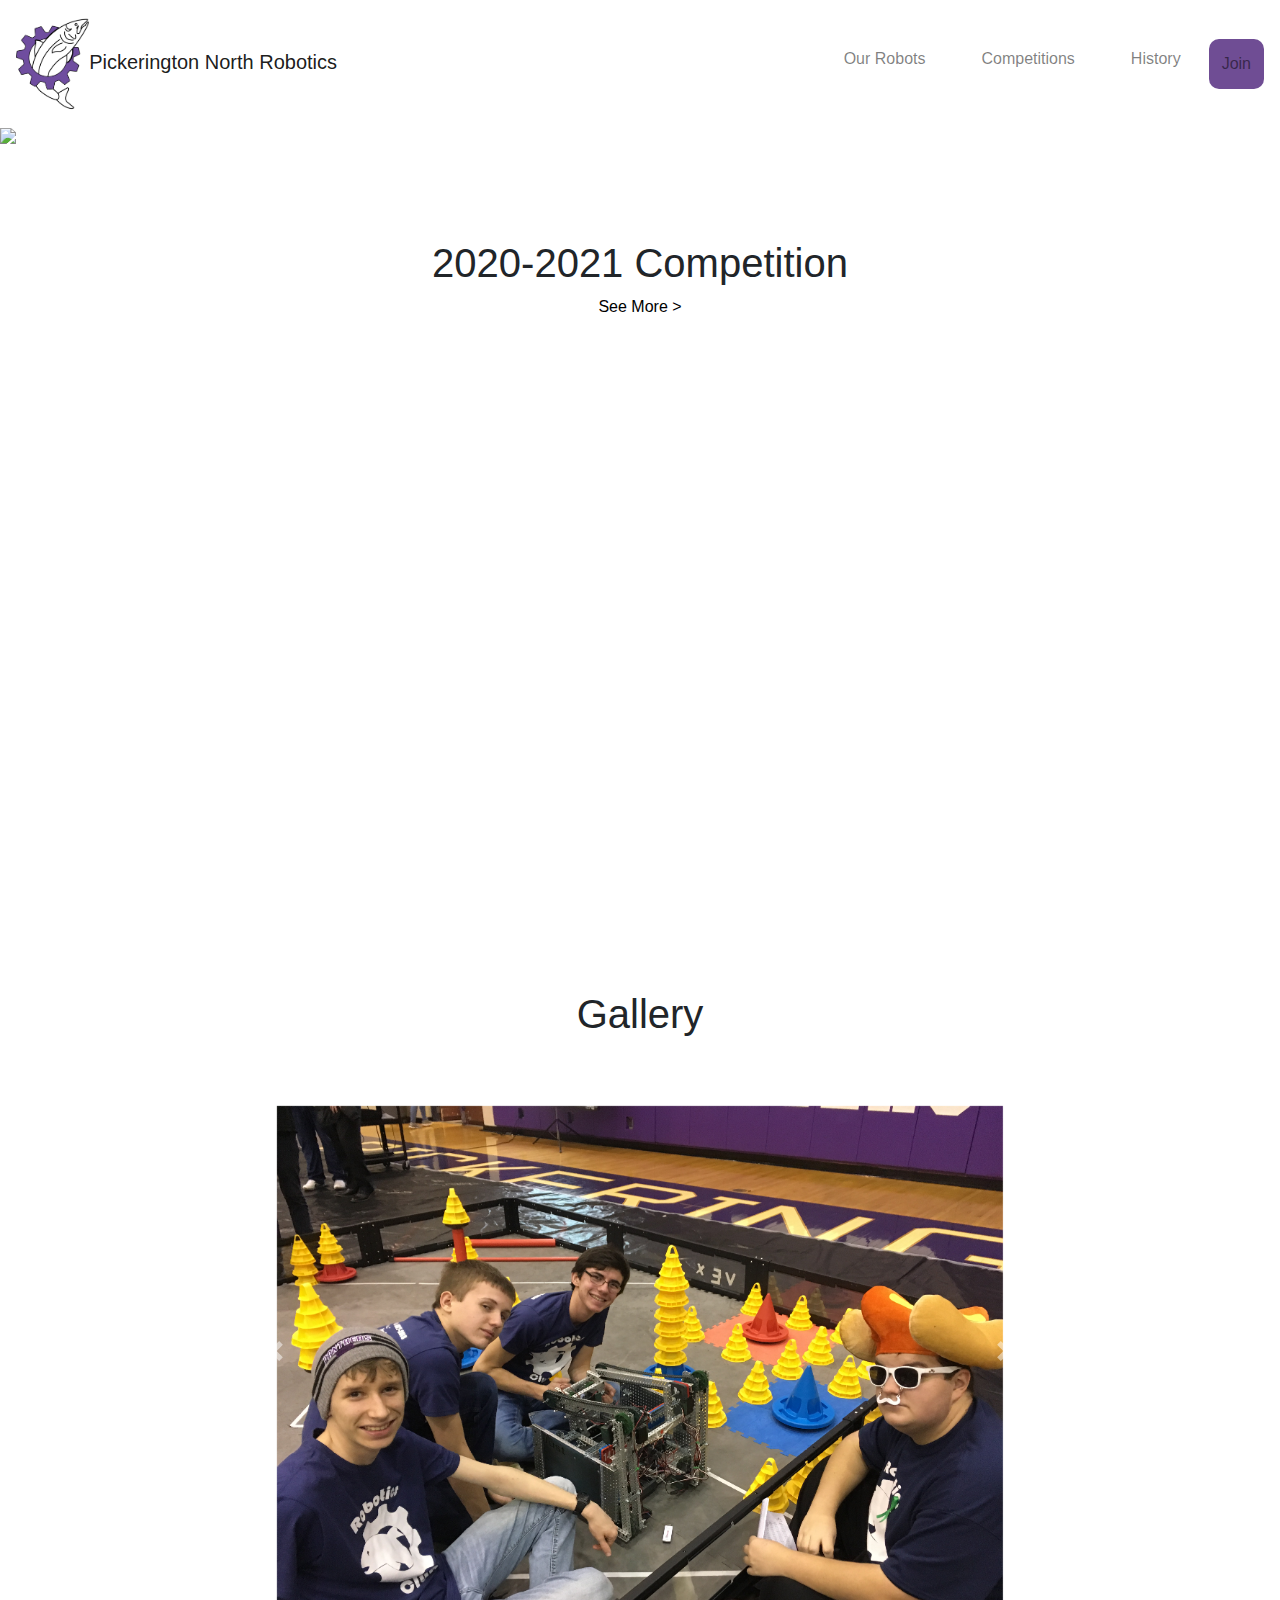
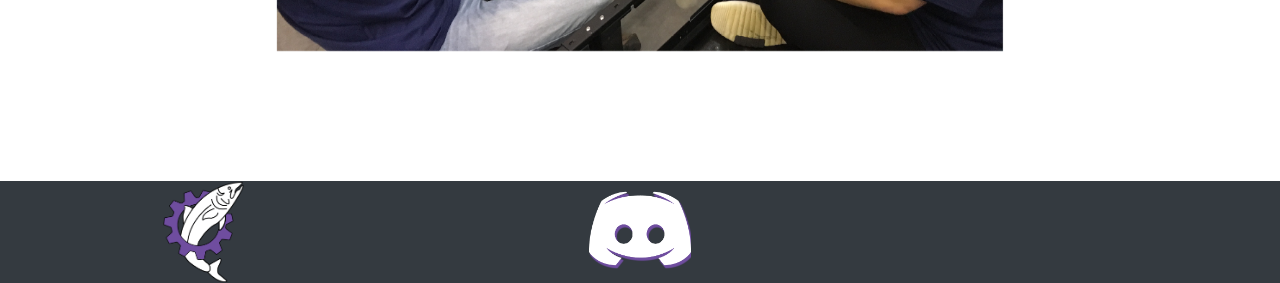
==== index.html @ 36e14497 "goodnight" ====
<!DOCTYPE HTML>
<html>
    <head>
        <title>PHSN Robotics Team | Home</title>
        <!--My Links-->
        <link href="assets/styles/style.css" rel="stylesheet" type="text/css">
        <link rel="icon" type="image/png" href="assets/images/logosquare.png">
        <!--External Links-->
        <!-- <link rel="stylesheet" href="https://cdnjs.cloudflare.com/ajax/libs/font-awesome/4.7.0/css/font-awesome.min.css"> -->
        <link rel="stylesheet" href="https://maxcdn.bootstrapcdn.com/bootstrap/4.5.2/css/bootstrap.min.css">
        <!--Meta Data-->
        <meta charset='UTF-8'>
        <meta name="viewport" content="width=device-width, initial-scale=1">
        <!--Scripts-->
        <script src="https://ajax.googleapis.com/ajax/libs/jquery/3.5.1/jquery.min.js"></script>
        <script src="https://cdnjs.cloudflare.com/ajax/libs/popper.js/1.16.0/umd/popper.min.js"></script>
        <script src="https://maxcdn.bootstrapcdn.com/bootstrap/4.5.2/js/bootstrap.min.js"></script>
        <script src="https://kit.fontawesome.com/487f9a1844.js" crossorigin="anonymous"></script>
    </head>

    <body>
    

        <nav class='navbar navbar-expand-md navbar-light '>
            <a  href='index.html'class='navbar-brand'><img src='assets/originals/logo.png'>Pickerington North Robotics</a>

            <button class="navbar-toggler" type="button" data-toggle="collapse" data-target="#collapsibleNavbar">
                <span class="navbar-toggler-icon"></span>
              </button>

              <div class="collapse navbar-collapse" id="collapsibleNavbar">
                <ul class="navbar-nav ml-auto justify-content-center">
                  <li class="nav-item">
                    <a class="nav-link" href="#">Our Robots</a>
                  </li>
                  <li class="nav-item">
                    <a class="nav-link" href="#">Competitions</a>
                  </li>
                  <li class="nav-item">
                    <a class="nav-link" href="history.html">History</a>
                  </li>
                  <li class="nav-item" id="button">
                    <a class="nav-link" href="#">Join</a>
                  </li>
                </ul>
              </div>  

        </nav>

        <img src='assets/images/header.png' style="width:100%; margin-bottom: 75px;">

        <main>

          <div>
            <h1>2020-2021 Competition</h1>
            <a href='competitions.html' style='color:black; text-decoration: none;'>See More ></a>
            <br><br>
            <div style=''>
          <iframe  style='width: 960px; height: 540px' src="https://www.youtube.com/embed/Hxs0q9UoMDQ" title="YouTube video player" frameborder="0" allow="accelerometer; autoplay; clipboard-write; encrypted-media; gyroscope; picture-in-picture" allowfullscreen></iframe>
        </div> 
        </div>

          <div style="margin: 0 auto; width: 70%">
          <div id="demo" class="carousel slide " data-ride="carousel">

            <!-- Indicators -->
            <ul class="carousel-indicators">
              <li data-target="#demo" data-slide-to="0" class="active"></li>
              <li data-target="#demo" data-slide-to="1"></li>
              <li data-target="#demo" data-slide-to="2"></li>
              <li data-target="#demo" data-slide-to="3"></li>
              <li data-target="#demo" data-slide-to="4"></li>
              <li data-target="#demo" data-slide-to="5"></li>
              <li data-target="#demo" data-slide-to="6"></li>
              <li data-target="#demo" data-slide-to="7"></li>
              <li data-target="#demo" data-slide-to="8"></li>
              
            </ul>
          
            <!-- The slideshow -->
            <h1>Gallery</h1>
            <div class='row'>
            <div class="carousel-inner">
              <div class="carousel-item active">
                <img src="assets/images/image0 (4).jpg"class='w-100 h-100'>
              </div>
              <div class="carousel-item">
                <img src="assets/images/IMG_9605.JPG"class='w-100 h-100'>
              </div>
              <div class="carousel-item">
                <img src="assets/images/Monika.JPG"class='w-100 h-100'>
              </div>
              <div class="carousel-item">
                <img src="assets/images/realm.jpg"class='w-100 h-100'>
              </div>
              
              <div class="carousel-item">
                <img src="assets/images/image0.jpg" class='w-100 h-100'>
              </div>
              <div class="carousel-item">
                <img src="assets/images/image0 (1).jpg"class='w-100 h-100'>
              </div>
              <div class="carousel-item">
                <img src="assets/images/image0 (2).jpg"class='w-100 h-100'>
              </div>
            </div>
          
            <!-- Left and right controls -->
            <a class="carousel-control-prev" href="#demo" data-slide="prev">
              <span class="carousel-control-prev-icon"></span>
            </a>
            <a class="carousel-control-next" href="#demo" data-slide="next">
              <span class="carousel-control-next-icon"></span>
            </a>
          
          </div>
        </div>

        </main>

        <footer class='bg-dark row' style='margin-top: 30px;'>
          <div class='col-md'>
            <a href="https://discord.gg/9jH3QqShja" target='_blank'><img src='assets/originals/logowhite.png'></a>
          </div>
          <div class='col-md'>
            <a href="https://discord.gg/9jH3QqShja" target='_blank'><img src='assets/images/discord.png'></a>
          </div>
          <div class='col-md'>
            <i class="fas fa-map-marker-alt"></i>
            <i class="fab fa-discord"></i>
            <i class="fab fa-google-drive"></i>
            <i class="fab fa-github"></i>
          </div>
                
        </footer>

        
    </div>
    </body>

</html>
---- assets/styles/style.css ----
:root{
    --purple: #6f4d94;
}

html{
    text-align: center;
/*     background-color: var(--purple);
    
 */}

nav img, footer img{
    height: 8vw;
}

/* nav{
    /* background-color: #5f5f5f; 
    margin: 0 auto;
    color: white;
}

nav a{
    color:white;
}

.nav-item .btn{
    background-color: var(--purple);
}

.carousel-item{
    
    margin: 0 auto;
    height: 300px;
}


main img{
    max-width: 50%;
} */

main{
    text-align: center;
    margin: 0 auto;
}
#button{
    background-color:#6f4d94;
    padding: 5px;
    color: white !important;
    border-radius: 10px;
}

#button li{
    color:white;
}

.nav-item{
    padding: 0 20px 0 20px;
}

nav{
    padding: 5px;
}
footer i{
    color: white;
    font-size: 3em;
}

.col-md{
    text-align: center;
}

main div{
    padding: 20px;
}
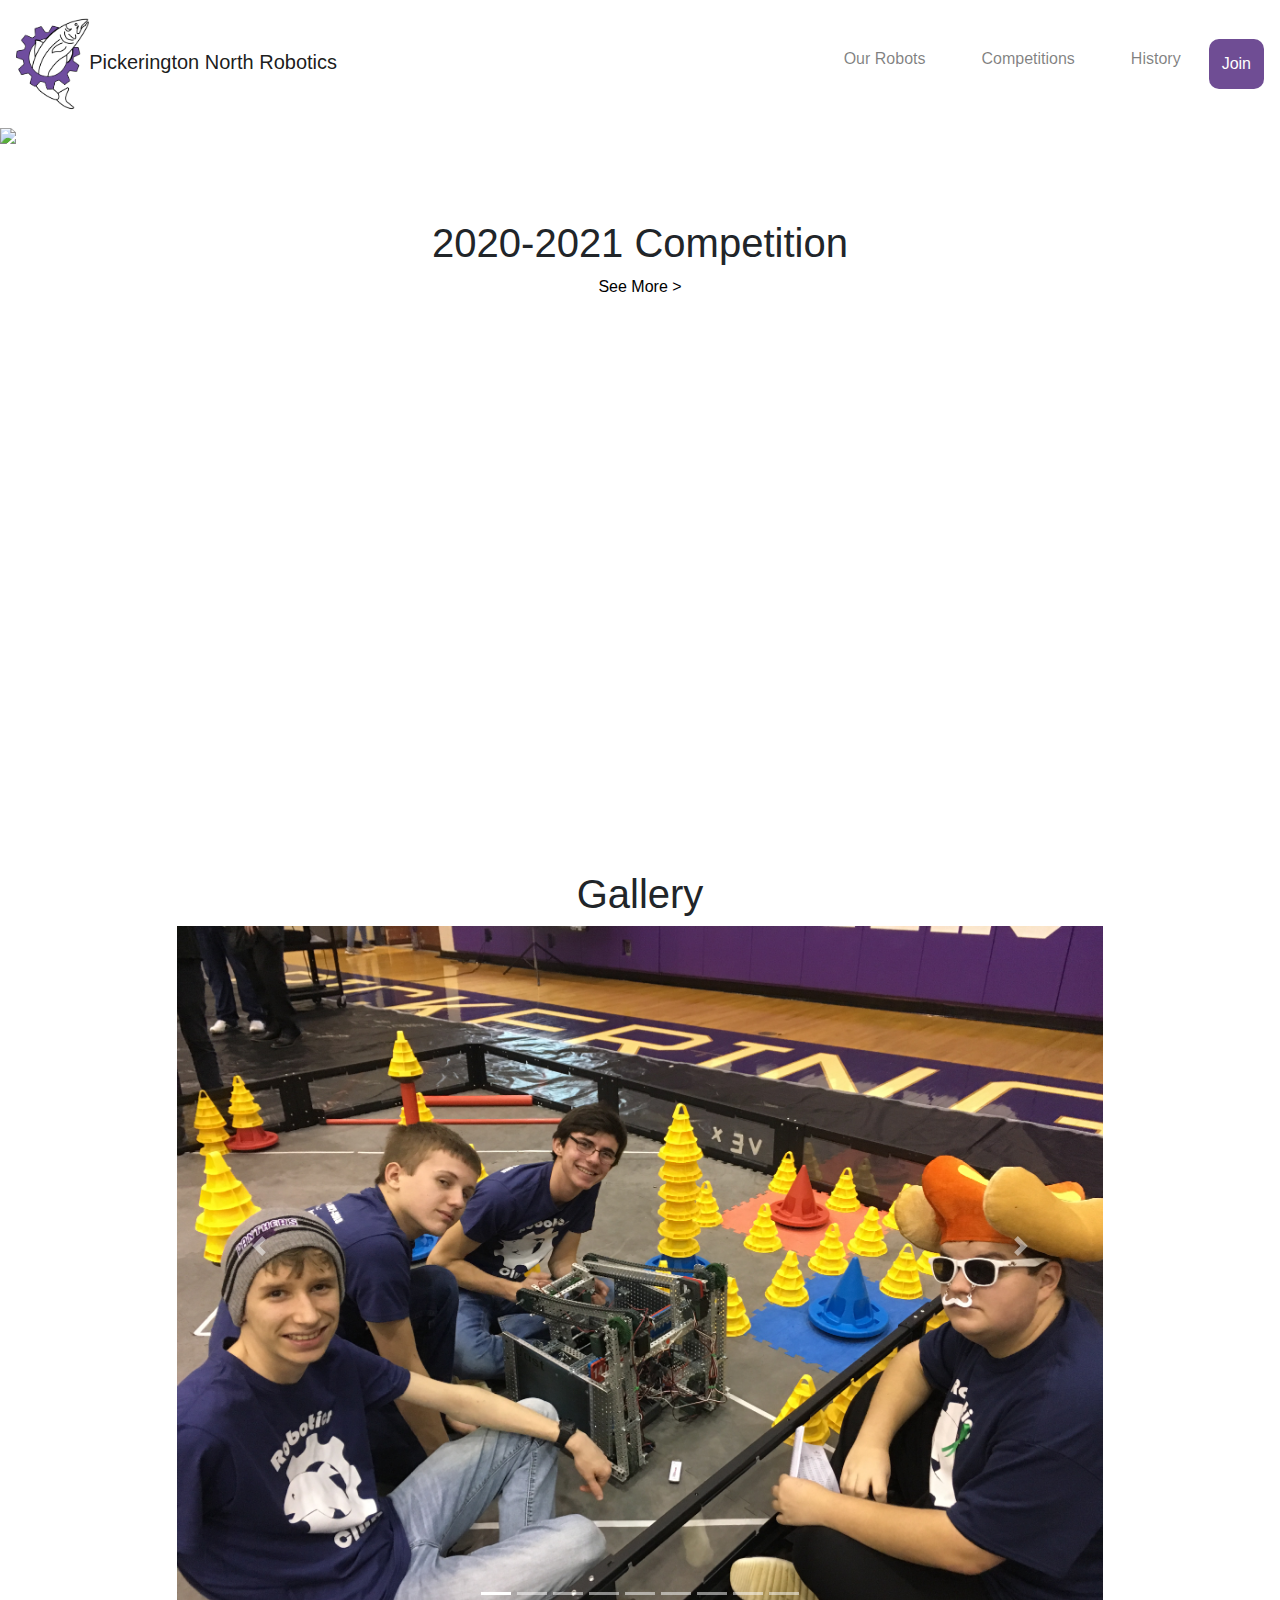
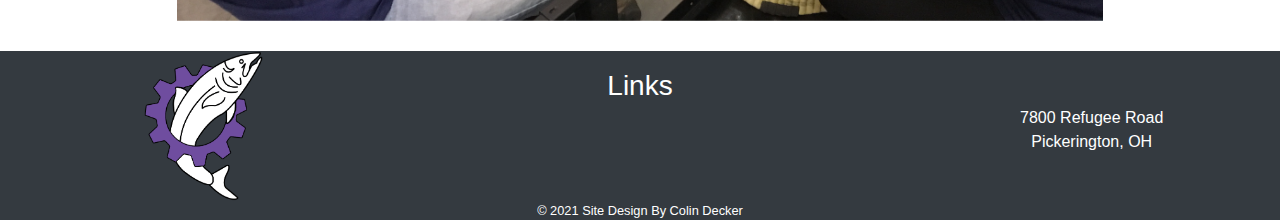
==== commit 28651144: "ope" ====
--- a/index.html
+++ b/index.html
@@ -21,7 +21,7 @@
     <body>
     
 
-        <nav class='navbar navbar-expand-md navbar-light '>
+        <nav class='navbar navbar-expand-lg navbar-light '>
             <a  href='index.html'class='navbar-brand'><img src='assets/originals/logo.png'>Pickerington North Robotics</a>
 
             <button class="navbar-toggler" type="button" data-toggle="collapse" data-target="#collapsibleNavbar">
@@ -40,7 +40,7 @@
                     <a class="nav-link" href="history.html">History</a>
                   </li>
                   <li class="nav-item" id="button">
-                    <a class="nav-link" href="#">Join</a>
+                    <a class="nav-link" href="join.html" style="color: white;">Join</a>
                   </li>
                 </ul>
               </div>  
@@ -60,7 +60,7 @@
         </div> 
         </div>
 
-          <div style="margin: 0 auto; width: 70%">
+          <div style="margin: 0 auto; width: 70%; padding: 0;">
           <div id="demo" class="carousel slide " data-ride="carousel">
 
             <!-- Indicators -->
@@ -118,24 +118,31 @@
 
         </main>
 
-        <footer class='bg-dark row' style='margin-top: 30px;'>
+        <footer class='bg-dark' style='margin-top: 30px;'>
+          <div class='row'>
           <div class='col-md'>
-            <a href="https://discord.gg/9jH3QqShja" target='_blank'><img src='assets/originals/logowhite.png'></a>
+            <a href="index.html" target='_blank'><img src='assets/originals/logowhite.png'></a>
           </div>
           <div class='col-md'>
-            <a href="https://discord.gg/9jH3QqShja" target='_blank'><img src='assets/images/discord.png'></a>
+            <h3 style='color: white;'>Links</h3>
+            <a href='https://discord.gg/9jH3QqShja' target="_blank"><i class="fab fa-discord"></i></a>
+            <a href='https://drive.google.com/drive/folders/1l1bZPfWJbW_bVpA_nTUI9G-xzTCfD4xs?usp=sharing' target='_blank'><i class="fab fa-google-drive"></i></a>
+            <a><i class="fab fa-github"></i></a>
           </div>
-          <div class='col-md'>
+          <div class='col-md' style='display: flex; justify-content: center; color: white; padding: auto 0;'>
+            <a href='https://goo.gl/maps/g5nVHnNc7TrSH1zQ8' target='_blank'>
             <i class="fas fa-map-marker-alt"></i>
-            <i class="fab fa-discord"></i>
-            <i class="fab fa-google-drive"></i>
-            <i class="fab fa-github"></i>
+          </a>
+            <p syle=''><br>7800 Refugee Road <br> Pickerington, OH</p>
           </div>
-                
+        </div>  
+        <div class='row' style='text-align: center;'>
+          <p style='color:white; margin: 0 auto; font-size: 0.8em;'>&copy 2021 Site Design By Colin Decker</p>
+        </div>
         </footer>
 
         
-    </div>
+    
     </body>
 
 </html>
--- a/assets/styles/style.css
+++ b/assets/styles/style.css
@@ -8,7 +8,7 @@
     
  */}
 
-nav img, footer img{
+nav img{
     height: 8vw;
 }
 
@@ -62,12 +62,22 @@
 footer i{
     color: white;
     font-size: 3em;
+    padding: 15px;
+}
+
+footer i:hover{
+    color: #6f4d94;
+}
+
+footer img{
+    height: 150px;
 }
 
 .col-md{
     text-align: center;
+    margin: auto 0;
 }
 
-main div{
+/* main div{
     padding: 20px;
-}+} */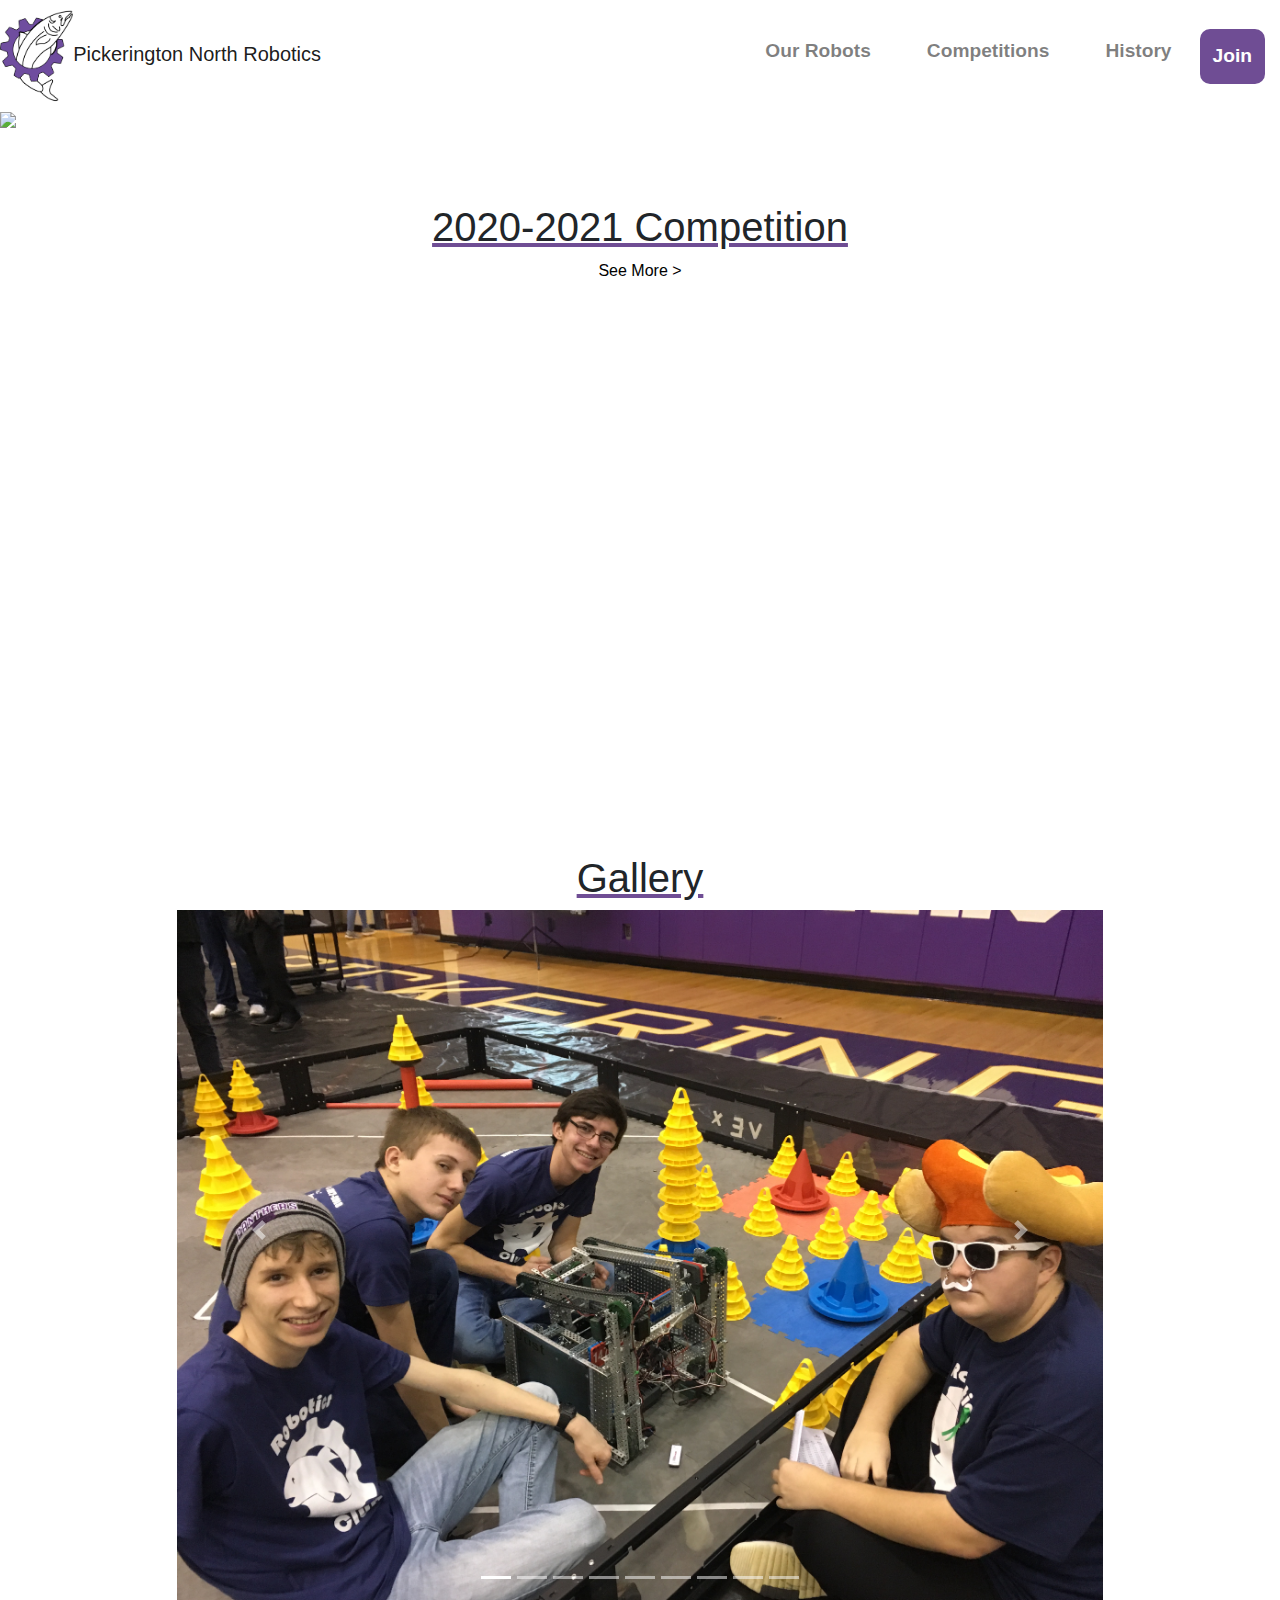
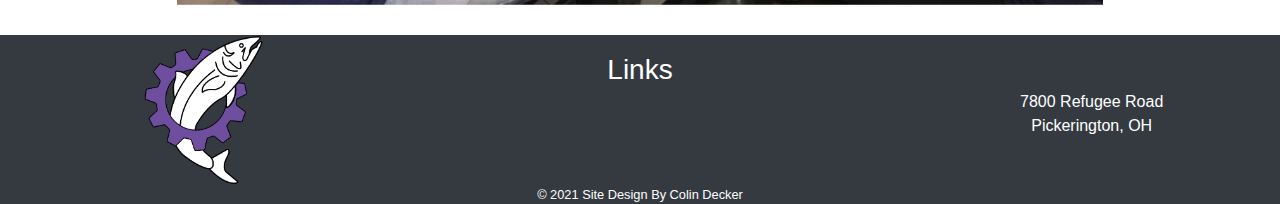
==== commit 0c25ba67: "scroll reveal cool 🤤" ====
--- a/index.html
+++ b/index.html
@@ -16,12 +16,13 @@
         <script src="https://cdnjs.cloudflare.com/ajax/libs/popper.js/1.16.0/umd/popper.min.js"></script>
         <script src="https://maxcdn.bootstrapcdn.com/bootstrap/4.5.2/js/bootstrap.min.js"></script>
         <script src="https://kit.fontawesome.com/487f9a1844.js" crossorigin="anonymous"></script>
+        <script src="https://unpkg.com/scrollreveal"></script>
     </head>
 
     <body>
     
 
-        <nav class='navbar navbar-expand-lg navbar-light '>
+        <nav class='navbar navbar-expand-lg navbar-light navbar-fixed-top'>
             <a  href='index.html'class='navbar-brand'><img src='assets/originals/logo.png'>Pickerington North Robotics</a>
 
             <button class="navbar-toggler" type="button" data-toggle="collapse" data-target="#collapsibleNavbar">
@@ -52,11 +53,11 @@
         <main>
 
           <div>
-            <h1>2020-2021 Competition</h1>
+            <h1 style='text-decoration: #6f4d94 underline;'> 2020-2021 Competition</h1>
             <a href='competitions.html' style='color:black; text-decoration: none;'>See More ></a>
             <br><br>
-            <div style=''>
-          <iframe  style='width: 960px; height: 540px' src="https://www.youtube.com/embed/Hxs0q9UoMDQ" title="YouTube video player" frameborder="0" allow="accelerometer; autoplay; clipboard-write; encrypted-media; gyroscope; picture-in-picture" allowfullscreen></iframe>
+            <div style='max-width: 100%;'>
+          <iframe  class='vexvid' style='max-width: 100%; width: 960px; height: 540px; padding: 60px;' src="https://www.youtube.com/embed/Hxs0q9UoMDQ" title="YouTube video player" frameborder="0" allow="accelerometer; autoplay; clipboard-write; encrypted-media; gyroscope; picture-in-picture" allowfullscreen></iframe>
         </div> 
         </div>
 
@@ -78,7 +79,7 @@
             </ul>
           
             <!-- The slideshow -->
-            <h1>Gallery</h1>
+            <h1  style='text-decoration: #6f4d94 underline;'>Gallery</h1>
             <div class='row'>
             <div class="carousel-inner">
               <div class="carousel-item active">
@@ -141,7 +142,19 @@
         </div>
         </footer>
 
-        
+        <script>
+          window.sr = ScrollReveal();
+          sr.reveal('.navbar', {
+            duration: 2000,
+            origin: 'bottom'
+          });
+          sr.reveal('.vexvid', {
+            duration: 2000,
+            origin: 'right',
+            distance: '300px',
+            viewFactor: 0.2 //percent of object on screen
+          });
+        </script>
     
     </body>
 
--- a/assets/styles/style.css
+++ b/assets/styles/style.css
@@ -4,9 +4,9 @@
 
 html{
     text-align: center;
-/*     background-color: var(--purple);
     
- */}
+    /* overflow: hidden; */
+/*     background-color: var(--purple);*/}
 
 nav img{
     height: 8vw;
@@ -54,11 +54,20 @@
 
 .nav-item{
     padding: 0 20px 0 20px;
+    font-weight: bold;
 }
 
 nav{
-    padding: 5px;
+    padding: 0px 15px 0px 0px !important;
+    /* background-color: lightgrey; */
+    font-size: 1.2em;
+    
 }
+
+nav.navbar-navbar-expand-lg.navbar-light{
+    padding: 0 !important;
+}
+
 footer i{
     color: white;
     font-size: 3em;
@@ -78,6 +87,32 @@
     margin: auto 0;
 }
 
+.joinheader{
+    background-image: url('../images/cropcafe.jpg');
+    height: 75vh;
+    background-size: cover;
+    background-attachment: fixed;
+    
+}
+
+.historyheader{
+    background-image: url('../images/clawbotcrop.jpg');
+    height: 75vh;
+    background-size: cover;
+    background-attachment: fixed;
+}
+
+.compheader{
+    background-image: url('../images/compcrop.jpg');
+    height: 75vh;
+    background-size: cover;
+    background-attachment: fixed;
+}
+
+.gridd img{
+    max-width: 60%;
+}
+
 /* main div{
     padding: 20px;
 } */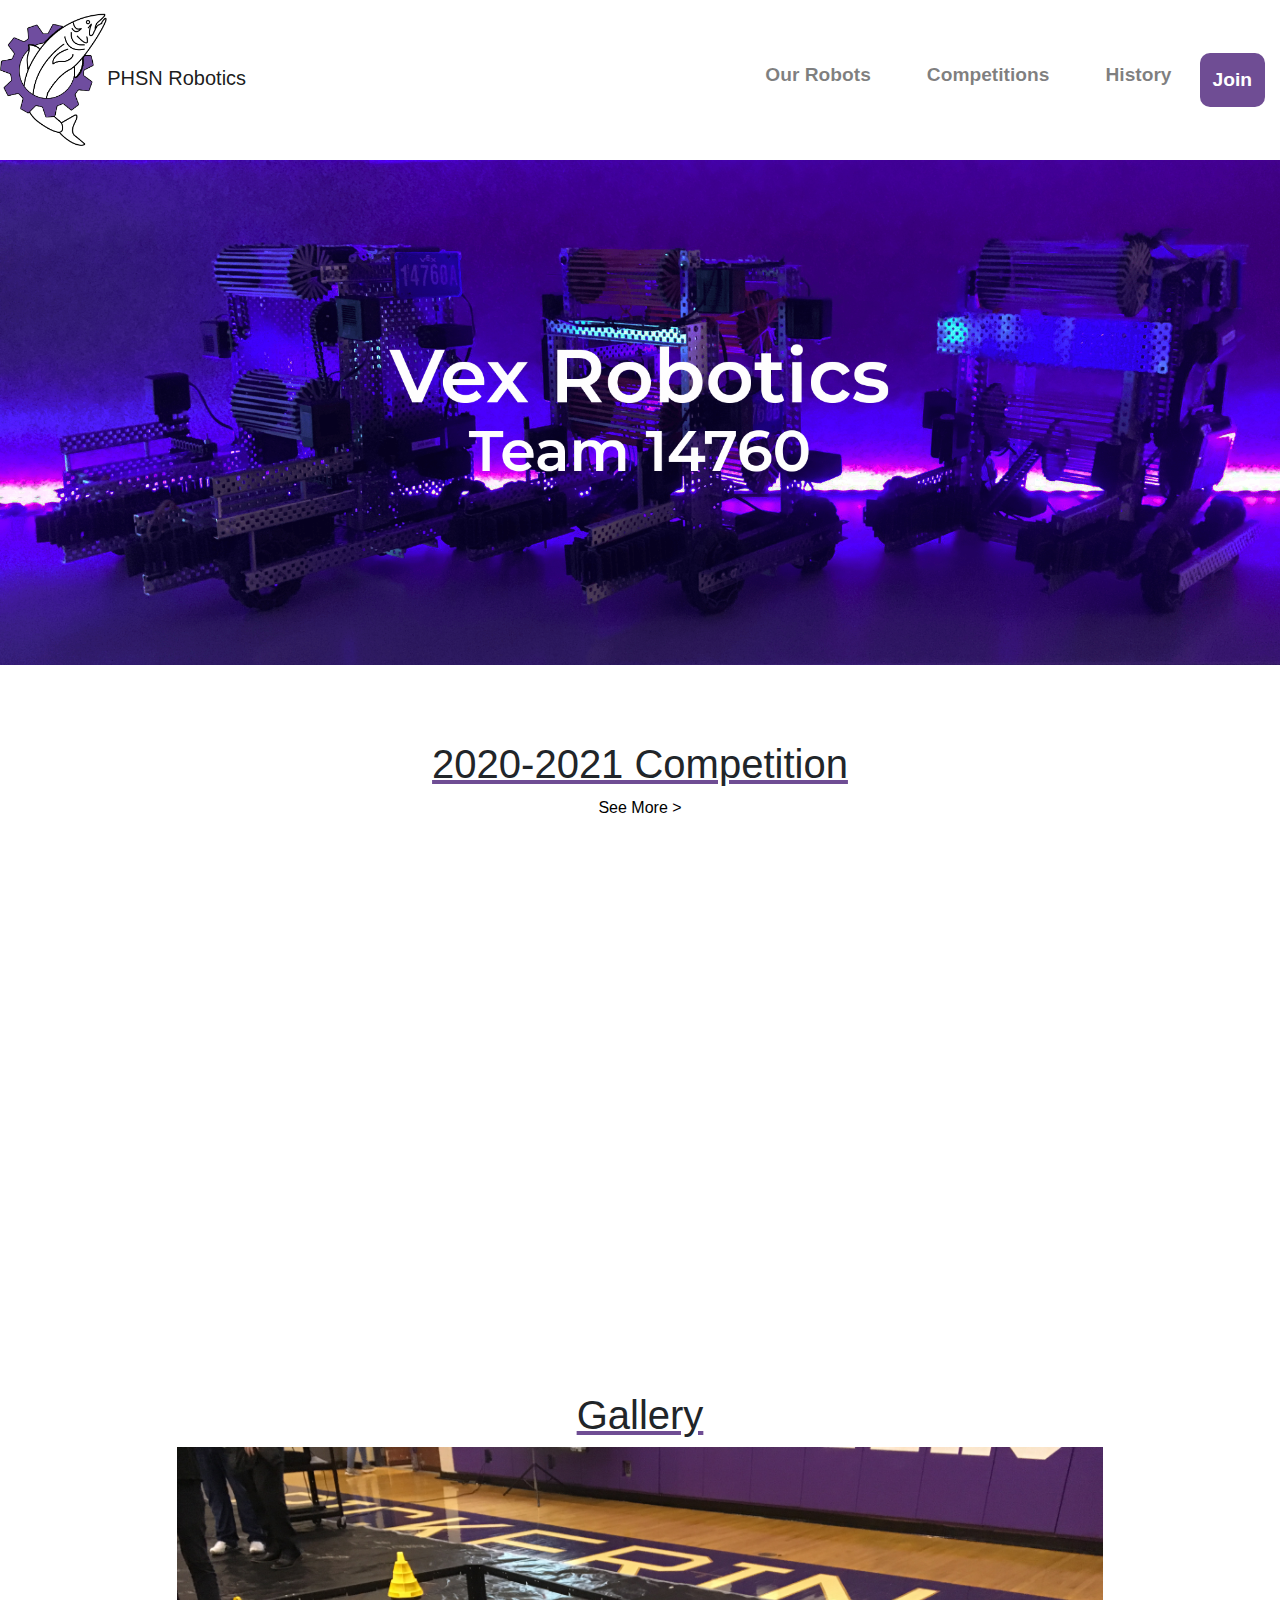
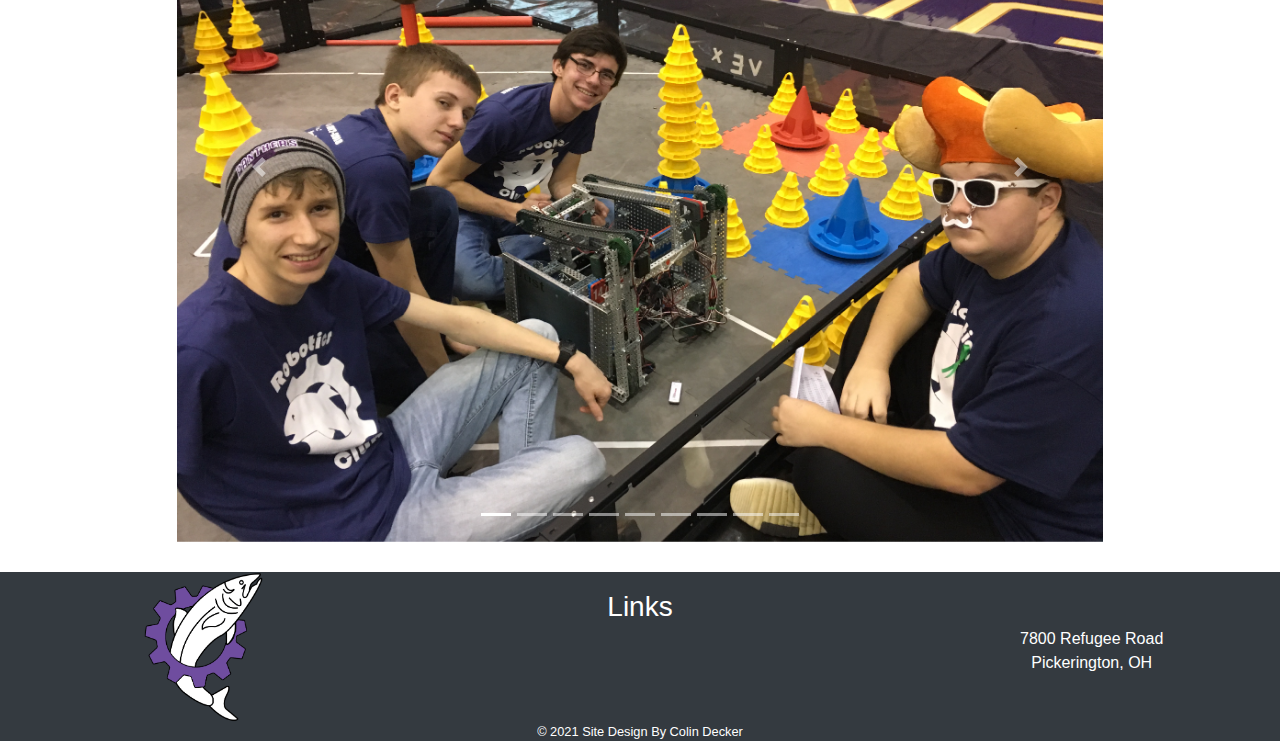
==== commit 59b21f1b: "slither" ====
--- a/index.html
+++ b/index.html
@@ -23,7 +23,7 @@
     
 
         <nav class='navbar navbar-expand-lg navbar-light navbar-fixed-top'>
-            <a  href='index.html'class='navbar-brand'><img src='assets/originals/logo.png'>Pickerington North Robotics</a>
+            <a  href='index.html'class='navbar-brand'><img src='assets/originals/logo.png'>PHSN Robotics</a>
 
             <button class="navbar-toggler" type="button" data-toggle="collapse" data-target="#collapsibleNavbar">
                 <span class="navbar-toggler-icon"></span>
@@ -32,10 +32,10 @@
               <div class="collapse navbar-collapse" id="collapsibleNavbar">
                 <ul class="navbar-nav ml-auto justify-content-center">
                   <li class="nav-item">
-                    <a class="nav-link" href="#">Our Robots</a>
+                    <a class="nav-link" href="robots.html">Our Robots</a>
                   </li>
                   <li class="nav-item">
-                    <a class="nav-link" href="#">Competitions</a>
+                    <a class="nav-link" href="competitions.html">Competitions</a>
                   </li>
                   <li class="nav-item">
                     <a class="nav-link" href="history.html">History</a>
@@ -48,7 +48,16 @@
 
         </nav>
 
-        <img src='assets/images/header.png' style="width:100%; margin-bottom: 75px;">
+        <img src='assets/images/header (1).png' style="width:100%; margin-bottom: 75px;" class='landing'>
+
+        <!-- <div class='indexheader row'>
+          <div class='col-md' style='display: flex; vertical-align: middle; justify-content: center; background-color: rgba(0,0,0,0.75); height: 100%; color: white; '>
+            <div style='margin: auto 0;'class='joint'>
+              <h1 style='font-size: 4rem; text-decoration: #6f4d94 underline;'>Vex Robotics</h1>
+              <h3>Team 14760</h2>
+            </div>
+          </div>
+        </div> -->
 
         <main>
 
@@ -154,6 +163,12 @@
             distance: '300px',
             viewFactor: 0.2 //percent of object on screen
           });
+          sr.reveal('.landing', {
+            duration: 2000,
+            origin: 'left',
+            distance: '300px',
+            viewFactor: 0.2 //percent of object on screen
+          });
         </script>
     
     </body>
--- a/assets/styles/style.css
+++ b/assets/styles/style.css
@@ -9,7 +9,7 @@
 /*     background-color: var(--purple);*/}
 
 nav img{
-    height: 8vw;
+    height: 150px;
 }
 
 /* nav{
@@ -41,6 +41,10 @@
     text-align: center;
     margin: 0 auto;
 }
+
+/* main div{
+    margin: 20px;
+} */
 #button{
     background-color:#6f4d94;
     padding: 5px;
@@ -109,6 +113,13 @@
     background-attachment: fixed;
 }
 
+.indexheader{
+    background-image: url('../images/header.jpg');
+    height: 450px;
+    background-size: cover;
+    
+}
+
 .gridd img{
     max-width: 60%;
 }
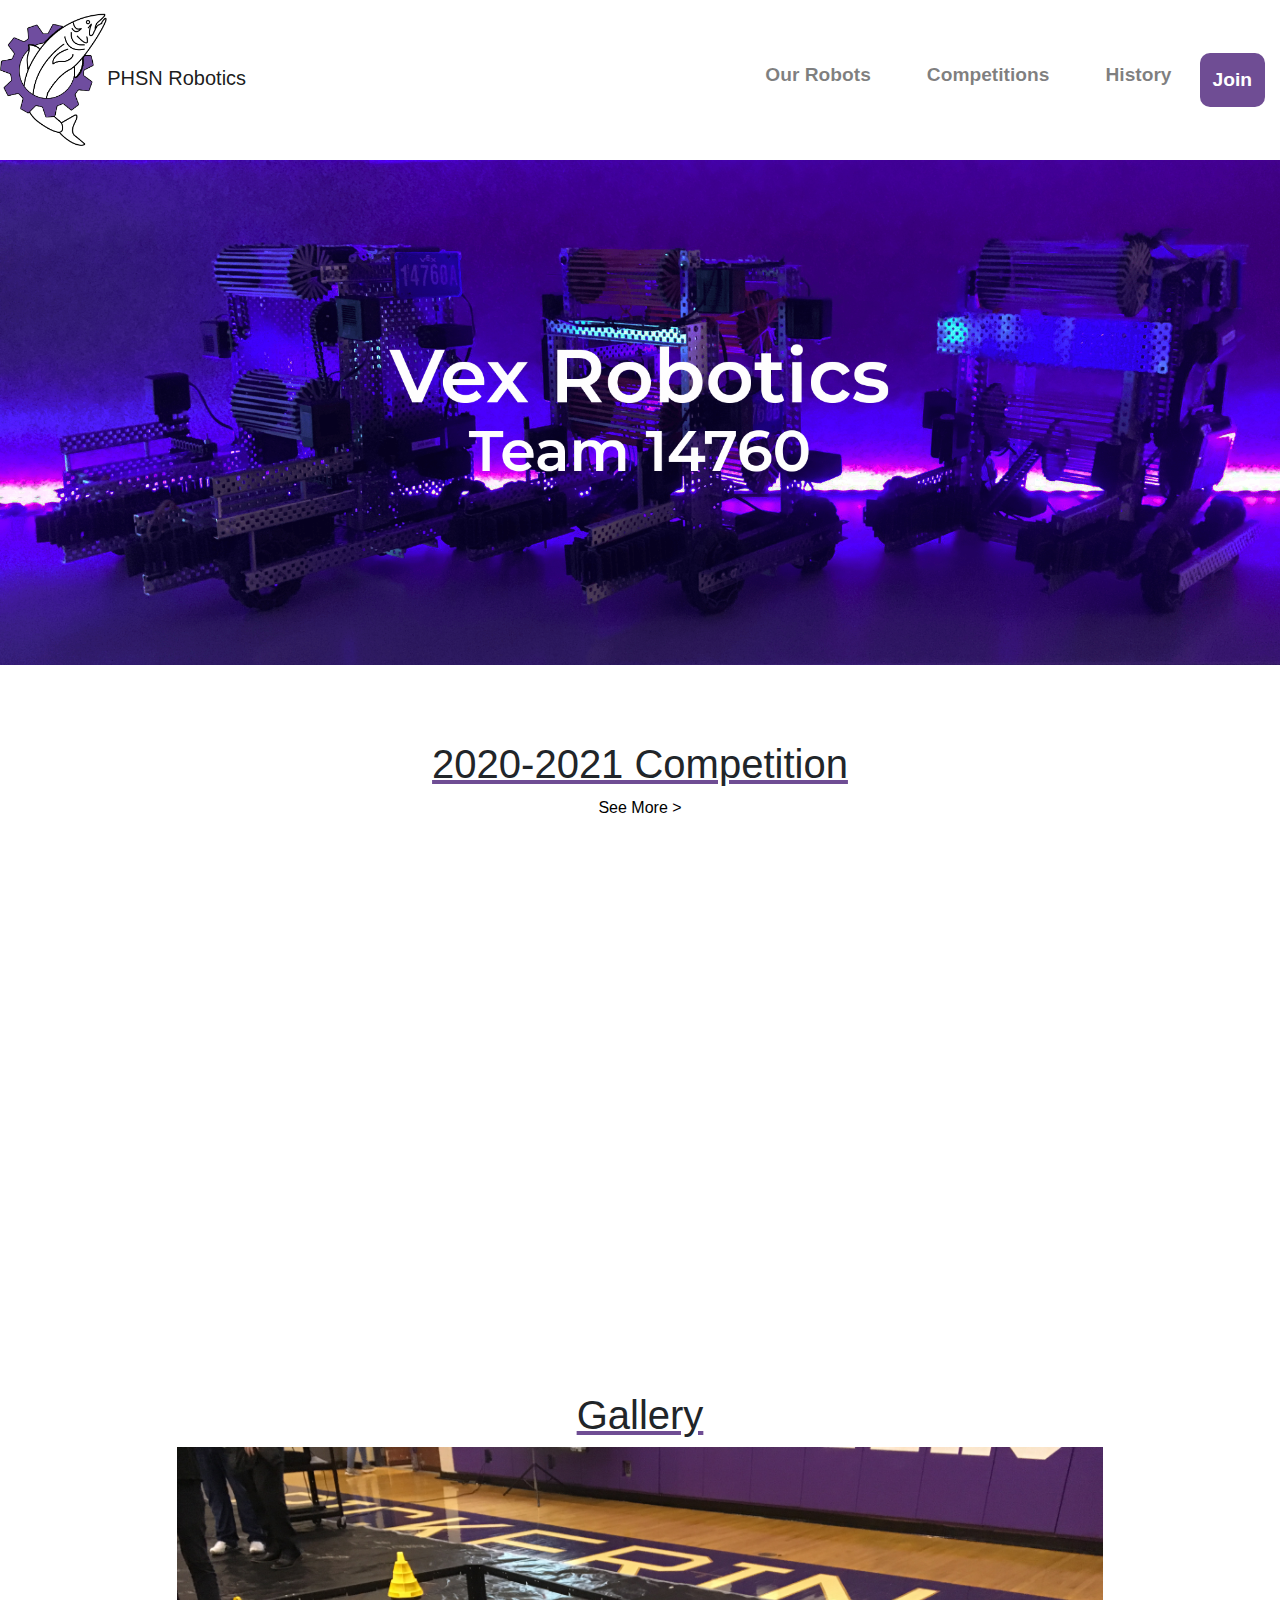
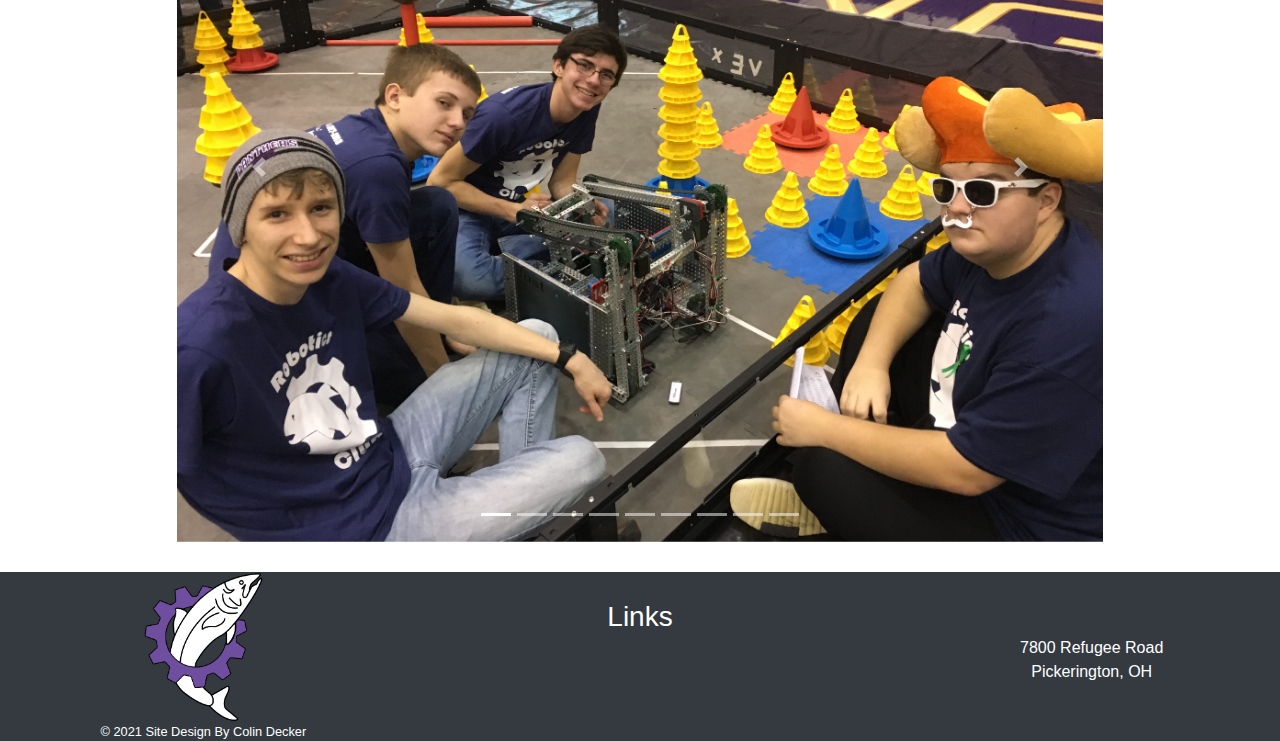
==== commit 8844dbaf: "boring" ====
--- a/index.html
+++ b/index.html
@@ -63,7 +63,7 @@
 
           <div>
             <h1 style='text-decoration: #6f4d94 underline;'> 2020-2021 Competition</h1>
-            <a href='competitions.html' style='color:black; text-decoration: none;'>See More ></a>
+            <a href='competitions.html#zone' style='color:black; text-decoration: none;'>See More ></a>
             <br><br>
             <div style='max-width: 100%;'>
           <iframe  class='vexvid' style='max-width: 100%; width: 960px; height: 540px; padding: 60px;' src="https://www.youtube.com/embed/Hxs0q9UoMDQ" title="YouTube video player" frameborder="0" allow="accelerometer; autoplay; clipboard-write; encrypted-media; gyroscope; picture-in-picture" allowfullscreen></iframe>
@@ -132,6 +132,7 @@
           <div class='row'>
           <div class='col-md'>
             <a href="index.html" target='_blank'><img src='assets/originals/logowhite.png'></a>
+            <p style='color:white; margin: 0 auto; font-size: 0.8em;'>&copy 2021 Site Design By Colin Decker</p>
           </div>
           <div class='col-md'>
             <h3 style='color: white;'>Links</h3>
@@ -147,7 +148,7 @@
           </div>
         </div>  
         <div class='row' style='text-align: center;'>
-          <p style='color:white; margin: 0 auto; font-size: 0.8em;'>&copy 2021 Site Design By Colin Decker</p>
+          
         </div>
         </footer>
 
--- a/assets/styles/style.css
+++ b/assets/styles/style.css
@@ -4,7 +4,8 @@
 
 html{
     text-align: center;
-    
+    scroll-behavior: smooth;
+    overflow-x: hidden;
     /* overflow: hidden; */
 /*     background-color: var(--purple);*/}
 
@@ -42,6 +43,11 @@
     margin: 0 auto;
 }
 
+main p{
+    max-width: 70%;
+    margin: 0 auto;
+}
+
 /* main div{
     margin: 20px;
 } */
@@ -59,6 +65,7 @@
 .nav-item{
     padding: 0 20px 0 20px;
     font-weight: bold;
+    
 }
 
 nav{
@@ -85,6 +92,8 @@
 footer img{
     height: 150px;
 }
+
+
 
 .col-md{
     text-align: center;
@@ -124,6 +133,10 @@
     max-width: 60%;
 }
 
+iframe{
+    max-width: 90%;
+}
+
 /* main div{
     padding: 20px;
 } */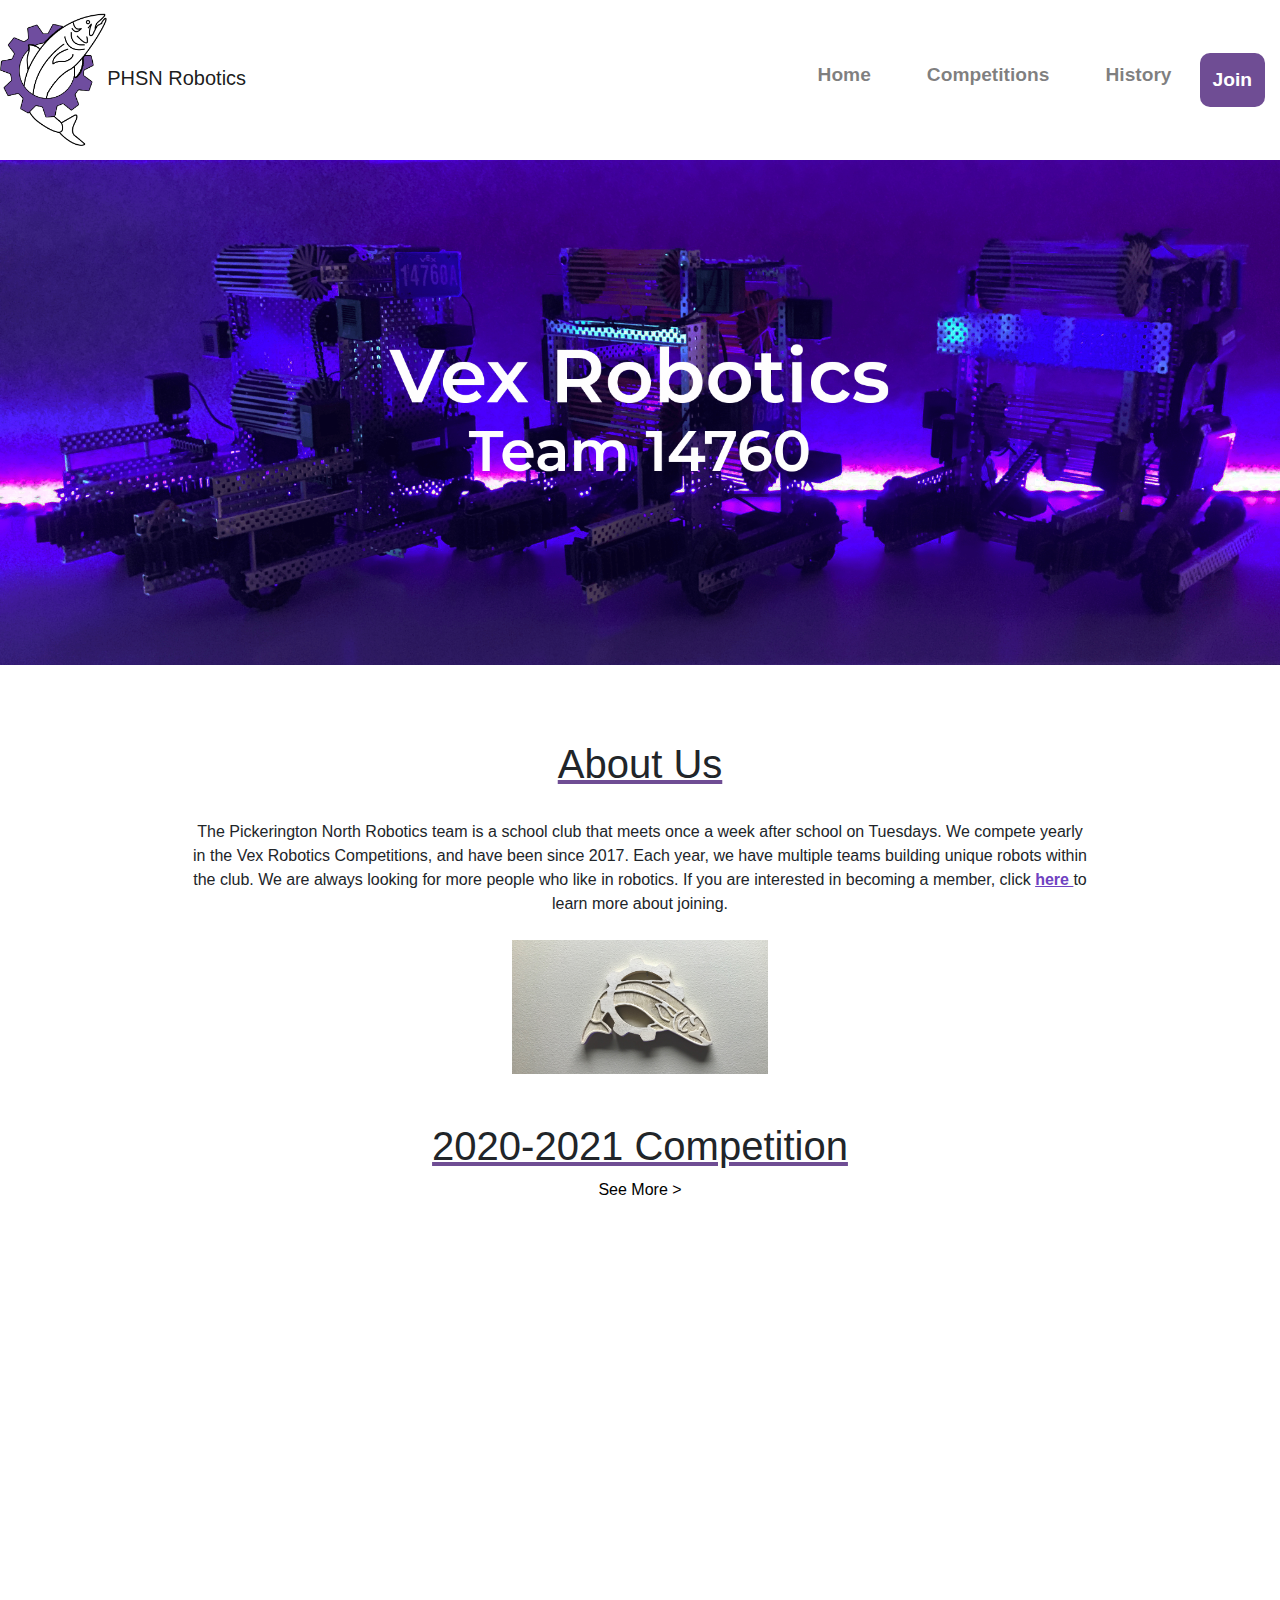
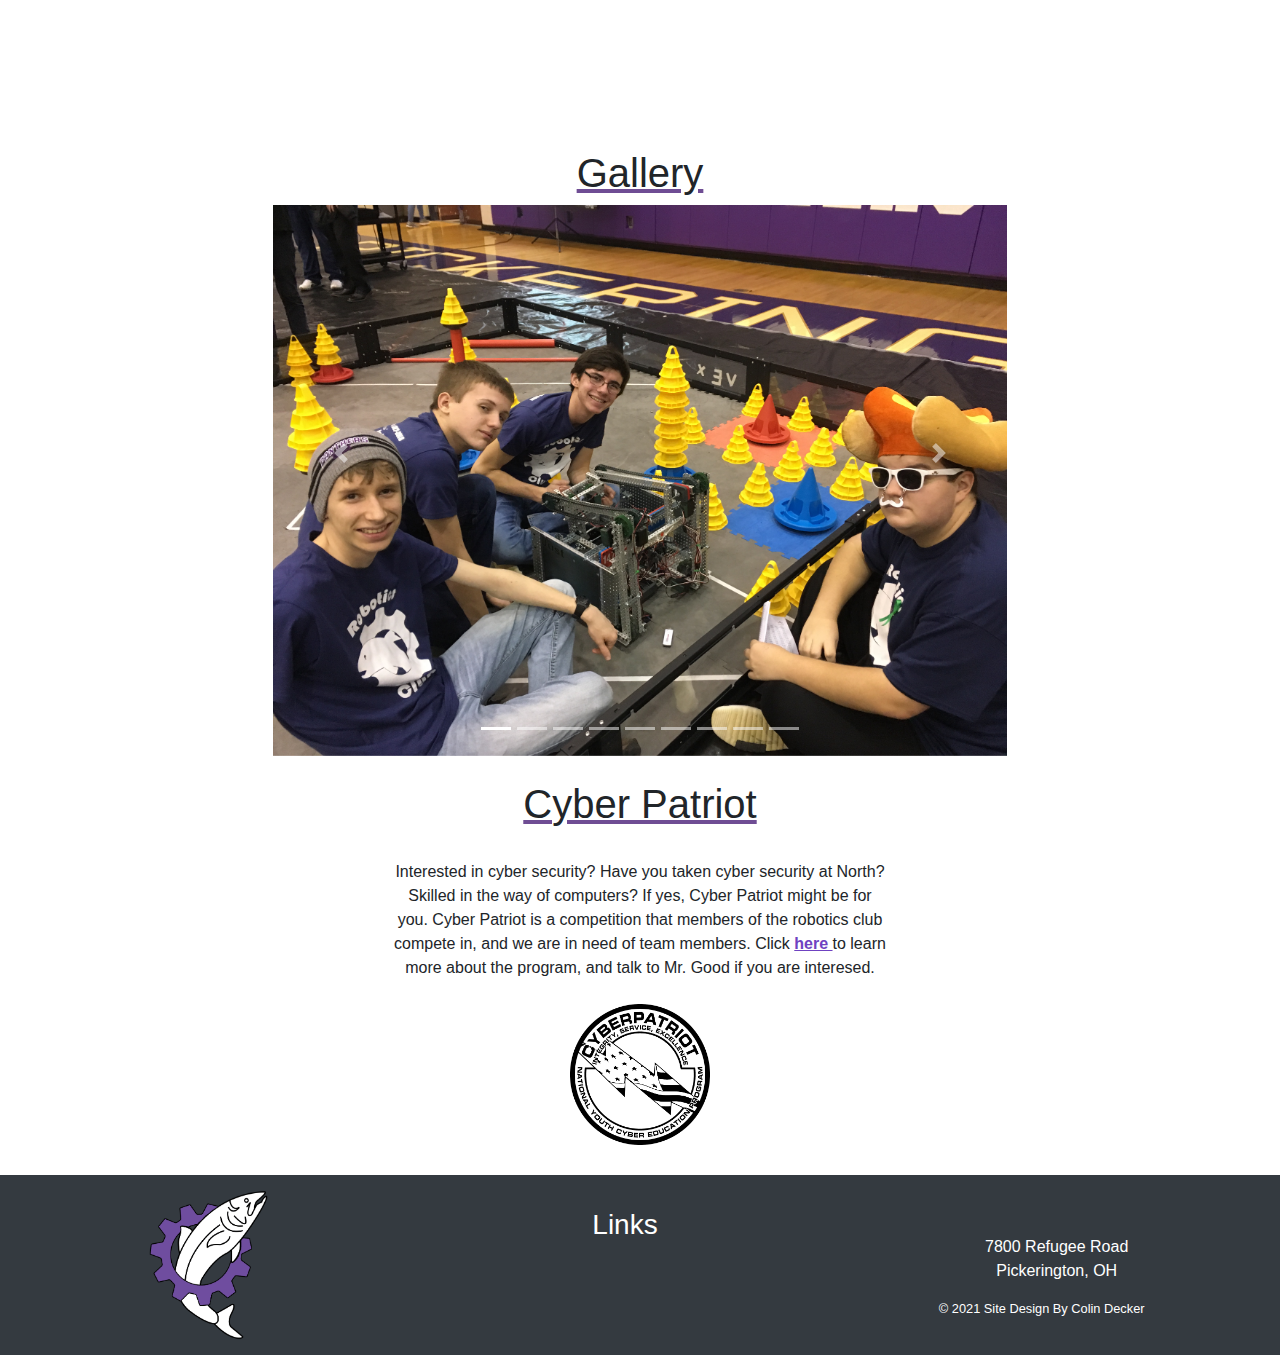
==== commit 5759fff3: "its due lol" ====
--- a/index.html
+++ b/index.html
@@ -32,7 +32,7 @@
               <div class="collapse navbar-collapse" id="collapsibleNavbar">
                 <ul class="navbar-nav ml-auto justify-content-center">
                   <li class="nav-item">
-                    <a class="nav-link" href="robots.html">Our Robots</a>
+                    <a class="nav-link" href="index.html">Home</a>
                   </li>
                   <li class="nav-item">
                     <a class="nav-link" href="competitions.html">Competitions</a>
@@ -50,27 +50,28 @@
 
         <img src='assets/images/header (1).png' style="width:100%; margin-bottom: 75px;" class='landing'>
 
-        <!-- <div class='indexheader row'>
-          <div class='col-md' style='display: flex; vertical-align: middle; justify-content: center; background-color: rgba(0,0,0,0.75); height: 100%; color: white; '>
-            <div style='margin: auto 0;'class='joint'>
-              <h1 style='font-size: 4rem; text-decoration: #6f4d94 underline;'>Vex Robotics</h1>
-              <h3>Team 14760</h2>
-            </div>
+        <main>
+
+          <div>
+            <h1 style='text-decoration: #6f4d94 underline;'> About Us</h1>
+            <br>
+            <p>The Pickerington North Robotics team is a school club that meets once a week after school on Tuesdays. We compete yearly in the Vex Robotics Competitions, and have been since 2017. Each year, we have multiple teams building unique robots within the club. We are always looking for more people who like in robotics. If you are interested in becoming a member, click <a href='join.html' style='color: var(--purple); text-decoration: underline; font-weight: bold;'>here </a>to learn more about joining.</p>
+            <br>
+            <img src='assets/images/wall.jpg' style='width: 20%;'>
           </div>
-        </div> -->
 
-        <main>
+          <br><br>
 
           <div>
             <h1 style='text-decoration: #6f4d94 underline;'> 2020-2021 Competition</h1>
             <a href='competitions.html#zone' style='color:black; text-decoration: none;'>See More ></a>
-            <br><br>
+            
             <div style='max-width: 100%;'>
           <iframe  class='vexvid' style='max-width: 100%; width: 960px; height: 540px; padding: 60px;' src="https://www.youtube.com/embed/Hxs0q9UoMDQ" title="YouTube video player" frameborder="0" allow="accelerometer; autoplay; clipboard-write; encrypted-media; gyroscope; picture-in-picture" allowfullscreen></iframe>
         </div> 
         </div>
 
-          <div style="margin: 0 auto; width: 70%; padding: 0;">
+          <div style="margin: 0 auto; width: 55%; padding: 0;">
           <div id="demo" class="carousel slide " data-ride="carousel">
 
             <!-- Indicators -->
@@ -126,13 +127,23 @@
           </div>
         </div>
 
+        <br>
+
+        <div>
+          <h1 style='text-decoration: #6f4d94 underline;'> Cyber Patriot</h1>
+          <br>
+          <p>Interested in cyber security? Have you taken cyber security at North? Skilled in the way of computers? If yes, Cyber Patriot might be for you. Cyber Patriot is a competition that members of the robotics club compete in, and we are in need of team members. Click <a href='https://www.uscyberpatriot.org/' target='_blank' style='color: var(--purple); text-decoration: underline; font-weight: bold;'>here </a>to learn more about the program, and talk to Mr. Good if you are interesed. </p>
+          <br>
+          <img style='max-width: 20%;' src='assets/images/patriot.png'>
+        </div>
+
         </main>
 
         <footer class='bg-dark' style='margin-top: 30px;'>
-          <div class='row'>
+          <div class='row' style='max-width: 100%;'>
           <div class='col-md'>
             <a href="index.html" target='_blank'><img src='assets/originals/logowhite.png'></a>
-            <p style='color:white; margin: 0 auto; font-size: 0.8em;'>&copy 2021 Site Design By Colin Decker</p>
+            
           </div>
           <div class='col-md'>
             <h3 style='color: white;'>Links</h3>
@@ -140,13 +151,19 @@
             <a href='https://drive.google.com/drive/folders/1l1bZPfWJbW_bVpA_nTUI9G-xzTCfD4xs?usp=sharing' target='_blank'><i class="fab fa-google-drive"></i></a>
             <a><i class="fab fa-github"></i></a>
           </div>
-          <div class='col-md' style='display: flex; justify-content: center; color: white; padding: auto 0;'>
+          <div class='col-md'>
+          <div  style='display: flex; justify-content: center; color: white;'>
             <a href='https://goo.gl/maps/g5nVHnNc7TrSH1zQ8' target='_blank'>
             <i class="fas fa-map-marker-alt"></i>
           </a>
             <p syle=''><br>7800 Refugee Road <br> Pickerington, OH</p>
           </div>
+          <p style='color:white;  font-size: 0.8em; margin-bottom: 0px;'>&copy 2021 Site Design By Colin Decker</p>
+          </div>
+
+
         </div>  
+
         <div class='row' style='text-align: center;'>
           
         </div>
@@ -154,7 +171,7 @@
 
         <script>
           window.sr = ScrollReveal();
-          sr.reveal('.navbar', {
+          sr.reveal('', {
             duration: 2000,
             origin: 'bottom'
           });
--- a/assets/styles/style.css
+++ b/assets/styles/style.css
@@ -79,6 +79,10 @@
     padding: 0 !important;
 }
 
+footer{
+    padding: 15px;
+}
+
 footer i{
     color: white;
     font-size: 3em;
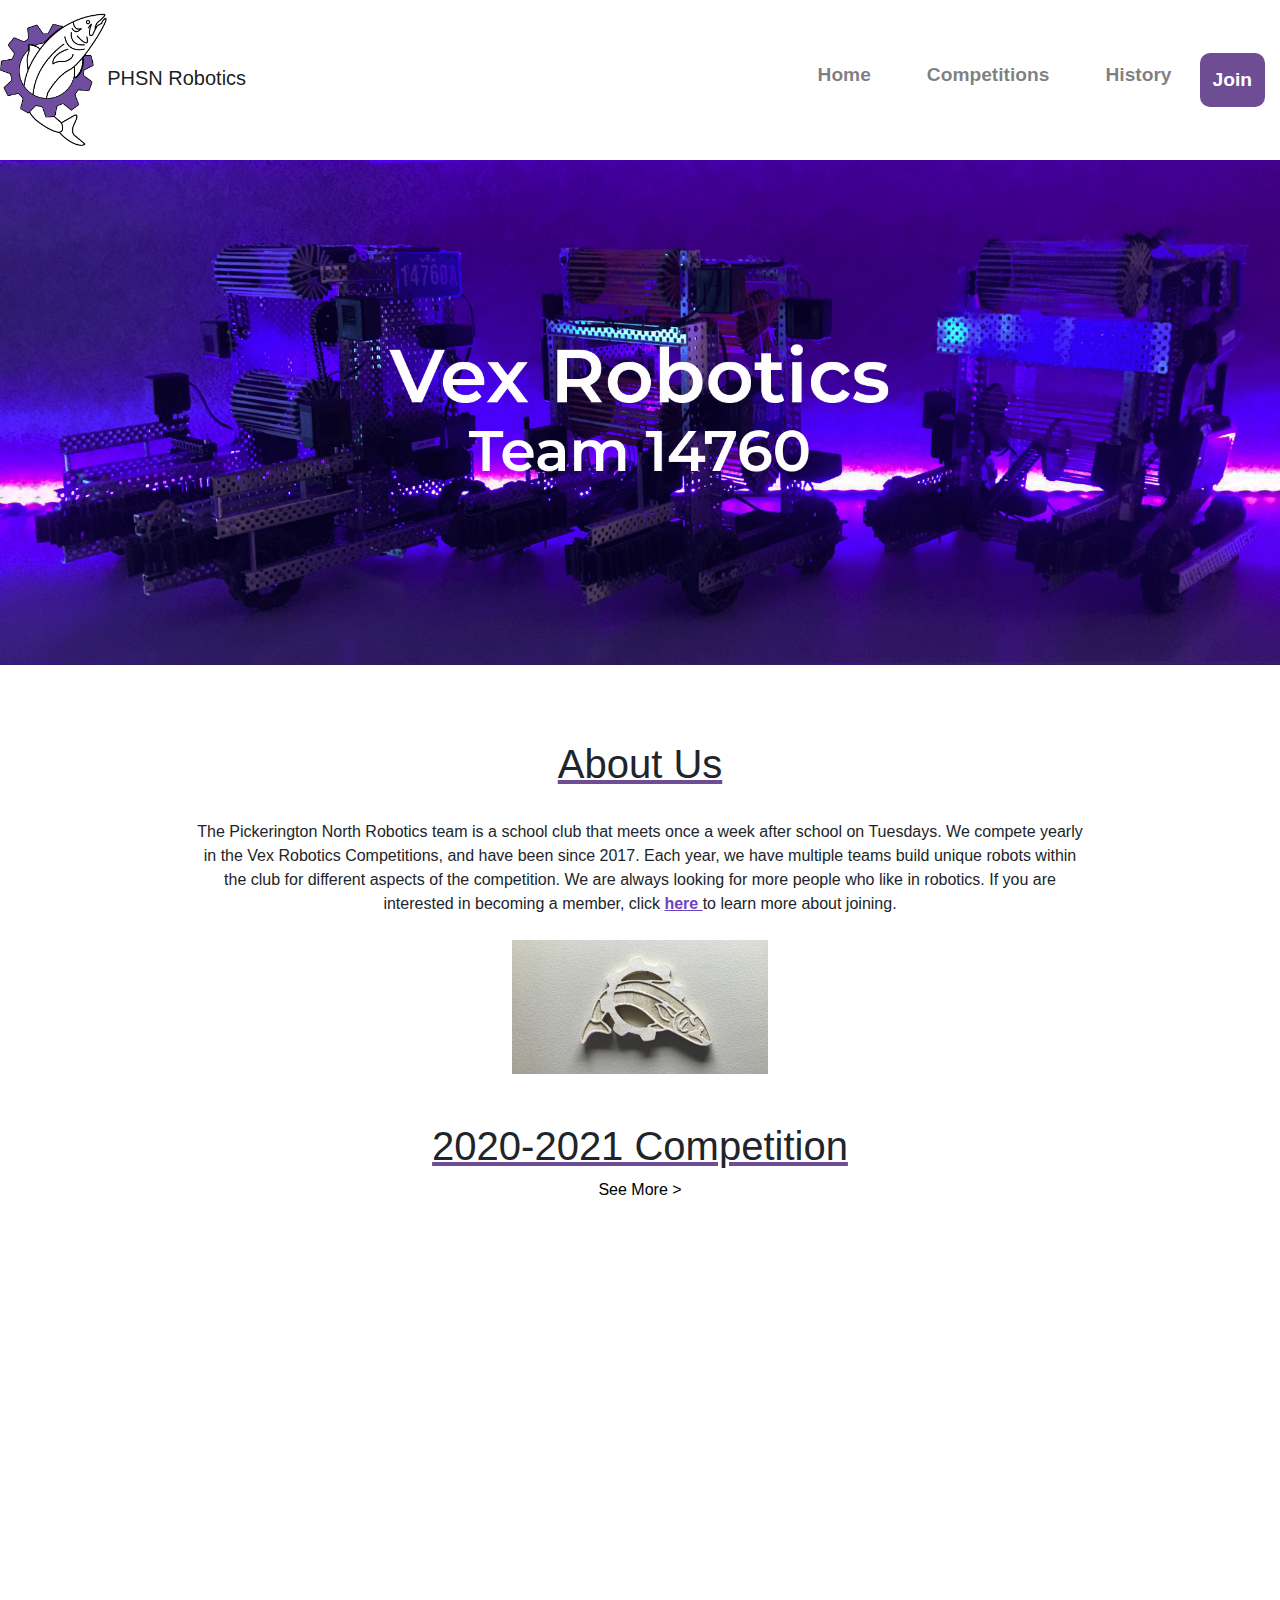
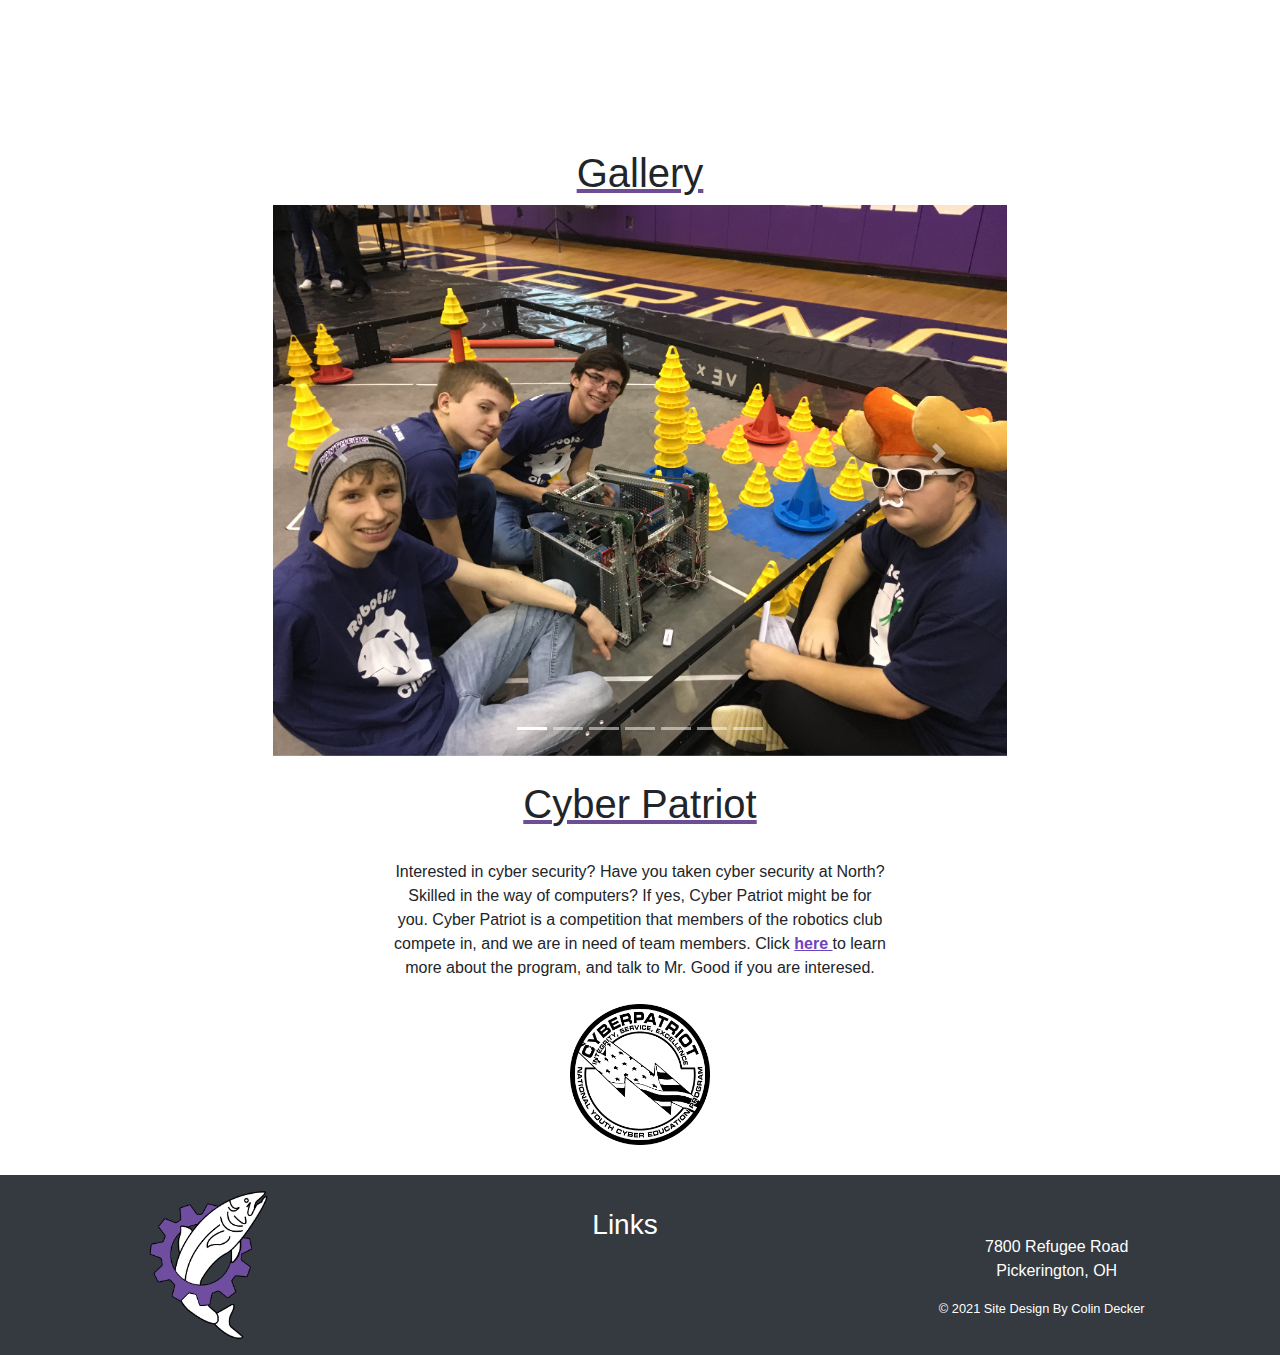
==== commit a7151270: "fixed titles" ====
--- a/index.html
+++ b/index.html
@@ -55,7 +55,7 @@
           <div>
             <h1 style='text-decoration: #6f4d94 underline;'> About Us</h1>
             <br>
-            <p>The Pickerington North Robotics team is a school club that meets once a week after school on Tuesdays. We compete yearly in the Vex Robotics Competitions, and have been since 2017. Each year, we have multiple teams building unique robots within the club. We are always looking for more people who like in robotics. If you are interested in becoming a member, click <a href='join.html' style='color: var(--purple); text-decoration: underline; font-weight: bold;'>here </a>to learn more about joining.</p>
+            <p>The Pickerington North Robotics team is a school club that meets once a week after school on Tuesdays. We compete yearly in the Vex Robotics Competitions, and have been since 2017. Each year, we have multiple teams build unique robots within the club for different aspects of the competition. We are always looking for more people who like in robotics. If you are interested in becoming a member, click <a href='join.html' style='color: var(--purple); text-decoration: underline; font-weight: bold;'>here </a>to learn more about joining.</p>
             <br>
             <img src='assets/images/wall.jpg' style='width: 20%;'>
           </div>
@@ -83,8 +83,6 @@
               <li data-target="#demo" data-slide-to="4"></li>
               <li data-target="#demo" data-slide-to="5"></li>
               <li data-target="#demo" data-slide-to="6"></li>
-              <li data-target="#demo" data-slide-to="7"></li>
-              <li data-target="#demo" data-slide-to="8"></li>
               
             </ul>
           
